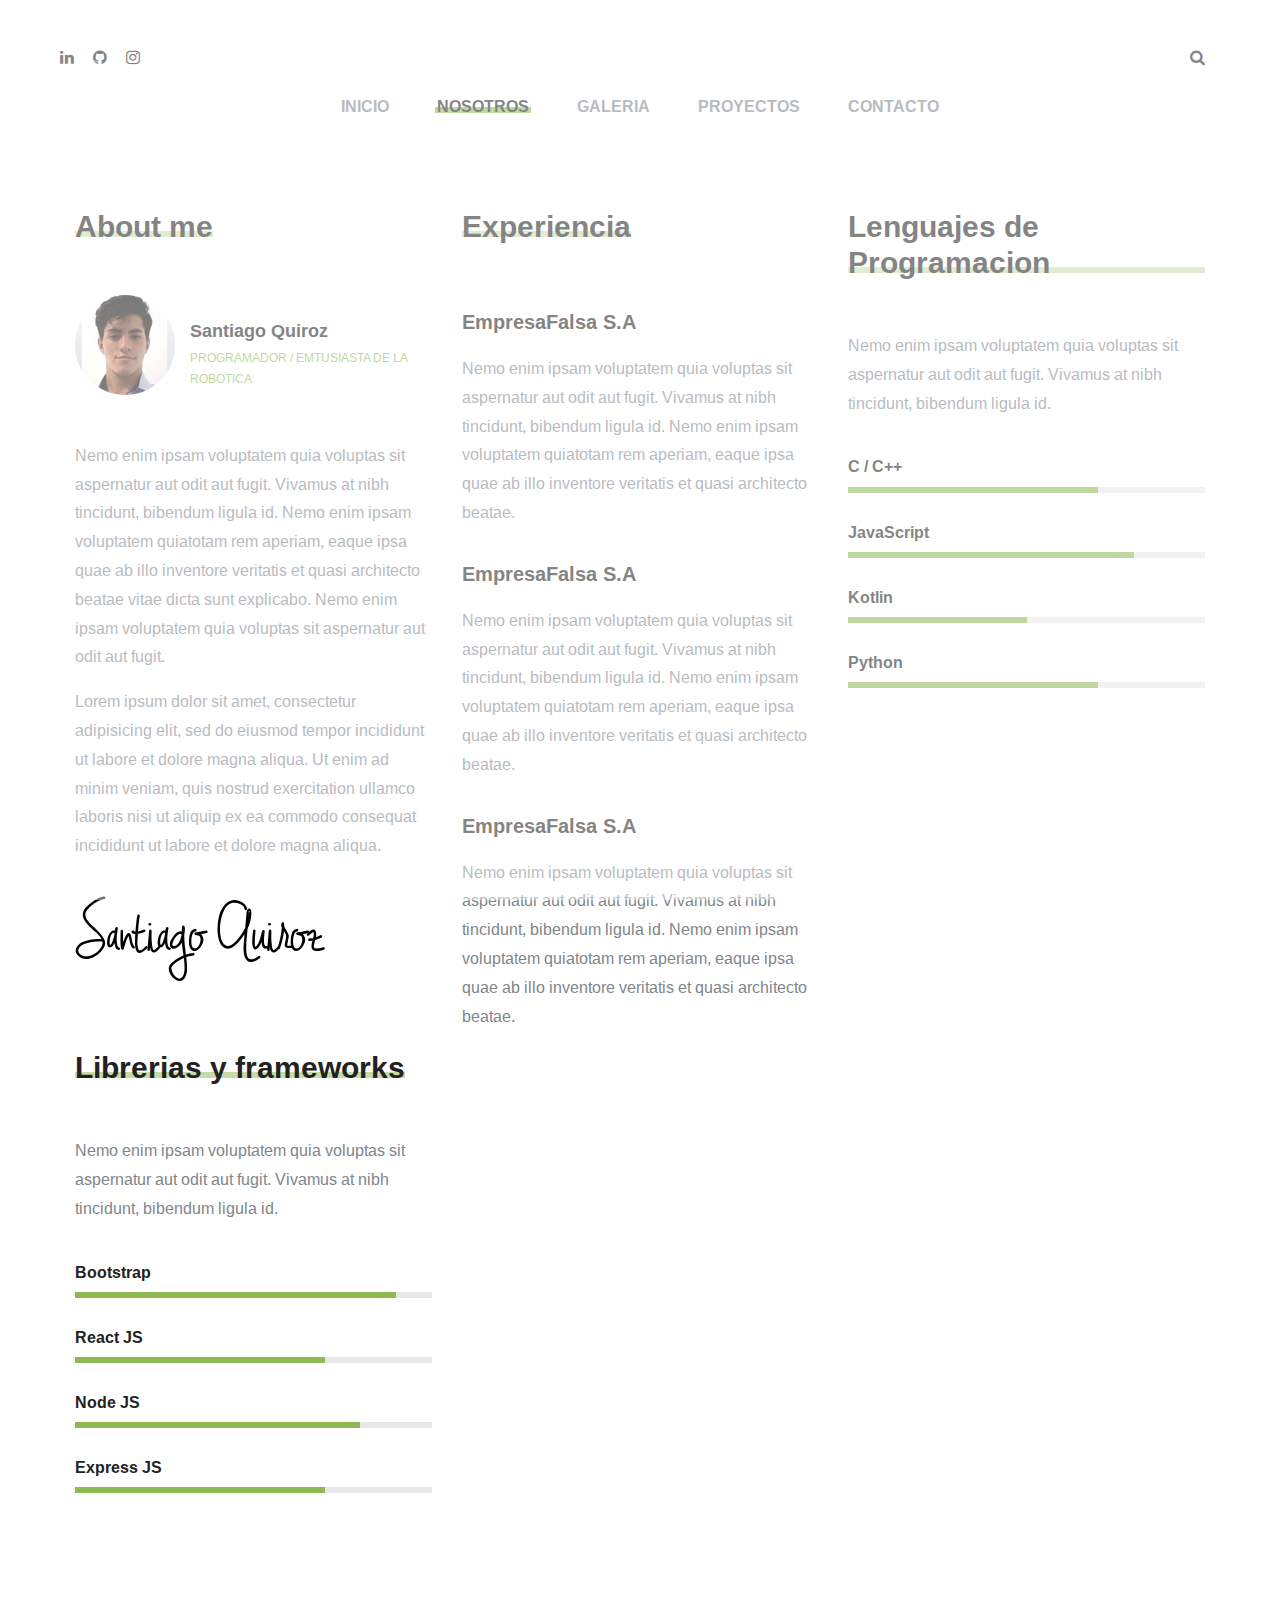
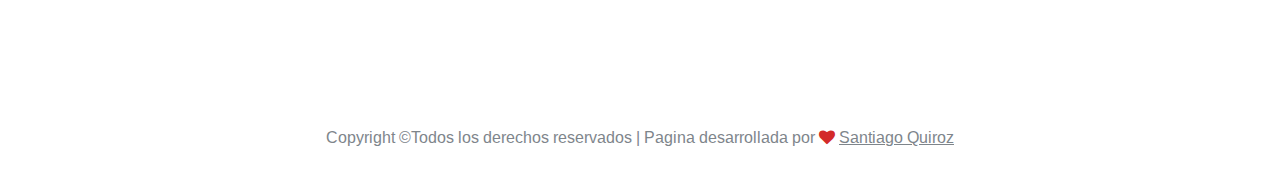
==== about.html @ 4788b3f0 "Primer version de portafolio" ====
<!DOCTYPE html>
<html lang="es">
<head>
	<title>Santiago Quiroz</title>
	<meta charset="UTF-8">
	<meta name="description" content="Portafolios y curriculum vitae Santiago Quiroz">
	<meta name="keywords" content="portafolios, CV, proyectos, web developer">
	<meta name="viewport" content="width=device-width, initial-scale=1.0">
	<!-- Estilos -->
	<link rel="stylesheet" href="css/bootstrap.min.css"/>
	<link rel="stylesheet" href="css/font-awesome.min.css"/>
	<link rel="stylesheet" href="css/slicknav.min.css"/>

	<!-- Estilos Css -->
	<link rel="stylesheet" href="css/style.css"/>

</head>
<body>
	<!-- Page Preloder -->
	<div id="preloder">
		<div class="loader"></div>
	</div>

	<!-- Header-->
	<header class="header">
		<div class="container-fluid">
			<div class="row">
				<div class="col-sm-4 col-md-3 order-2 order-sm-1">
					<div class="header__social">
						<a href="https://www.linkedin.com/in/santiago-quiroz-dev"><i class="fa fa-linkedin"></i></a>
						<a href="https://www.linkedin.com/in/santiago-quiroz-dev"><i class="fa fa-github"></i></a>
						<a href="https://www.linkedin.com/in/santiago-quiroz-dev"><i class="fa fa-instagram"></i></a>
					</div>
				</div>
				<div class="col-sm-4 col-md-6 order-1  order-md-2 text-center">
					<a href="./index.html" class="site-logo">
						<img src="img/logo.png" alt="">
					</a>
				</div>
				<div class="col-sm-4 col-md-3 order-3 order-sm-3">
					<div class="header__switches">
						<a href="#" class="search-switch"><i class="fa fa-search"></i></a>
						<a href="#" class="nav-switch"><i class="fa fa-bars"></i></a>
						<!--<a href="#"><i class="fa fa-shopping-cart"></i></a>-->
					</div>
				</div>
			</div>
			<nav class="main__menu">
				<ul class="nav__menu">
					<li><a href="./index.html">Inicio</a></li>
					<li><a href="./about.html" class="menu--active">Nosotros</a></li>
					<li><a href="./gallery.html">Galeria</a></li>
					<li><a href="./blog.html">Proyectos</a>
						<ul class="sub__menu">
							<li><a href="./blog-single.html">My Blog</a></li>
						</ul>
					</li>
					<li><a href="./contact.html">Contacto</a></li>
				</ul>
			</nav>
		</div>
	</header>
	<!-- Nosotros -->
	<section class="about__page">
		<div class="container-fluid">
			<div class="row">
				<div class="col-lg-4">
					<div class="about__text">
						<h3 class="about__title">About me</h3>
						<div class="about__meta">
							<img src="img/profile.jpg" alt="">
							<div class="about__meta__info">
								<h5>Santiago Quiroz</h5>
								<p>Programador / Emtusiasta de la robotica</p>
							</div>
						</div>
						<p>
							Nemo enim ipsam voluptatem quia voluptas sit aspernatur aut odit aut fugit. 
							Vivamus at nibh tincidunt, bibendum ligula id. Nemo enim ipsam voluptatem 
							quiatotam rem aperiam, eaque ipsa quae ab illo inventore veritatis et quasi 
							architecto beatae vitae dicta sunt explicabo. Nemo enim ipsam voluptatem quia 
							voluptas sit aspernatur aut odit aut fugit.
						</p>
						<p>
							Lorem ipsum dolor sit amet, consectetur adipisicing elit, sed do eiusmod tempor 
							incididunt ut labore et dolore magna aliqua. Ut enim ad minim veniam, quis nostrud 
							exercitation ullamco laboris nisi ut aliquip ex ea commodo consequat incididunt ut 
							labore et dolore magna aliqua.
						</p>
						<img src="img/signature.png" alt="">
					</div>
				</div>
				<div class="col-lg-4">
					<div class="experience__text">
						<h3 class="about__title">Experiencia</h3>
						<div class="experience__item">
							<h4>EmpresaFalsa S.A</h4>
							<p>
								Nemo enim ipsam voluptatem quia voluptas sit aspernatur aut odit aut fugit. 
								Vivamus at nibh tincidunt, bibendum ligula id. Nemo enim ipsam voluptatem 
								quiatotam rem aperiam, eaque ipsa quae ab illo inventore veritatis et quasi 
								architecto beatae.
							</p>
						</div>
						<div class="experience__item">
							<h4>EmpresaFalsa S.A</h4>
							<p>
								Nemo enim ipsam voluptatem quia voluptas sit aspernatur aut odit aut fugit. 
								Vivamus at nibh tincidunt, bibendum ligula id. Nemo enim ipsam voluptatem 
								quiatotam rem aperiam, eaque ipsa quae ab illo inventore veritatis et quasi 
								architecto beatae.
							</p>
						</div>
						<div class="experience__item">
							<h4>EmpresaFalsa S.A</h4>
							<p>
								Nemo enim ipsam voluptatem quia voluptas sit aspernatur aut odit aut fugit. 
								Vivamus at nibh tincidunt, bibendum ligula id. Nemo enim ipsam voluptatem 
								quiatotam rem aperiam, eaque ipsa quae ab illo inventore veritatis et quasi 
								architecto beatae.
							</p>
						</div>
					</div>
				</div>
				<!--Skills (Lenguajes)-->

				<div class="col-lg-4">
					<div class="skills__text">
						<h3 class="about__title">Lenguajes de Programacion</h3>
						<p>
							Nemo enim ipsam voluptatem quia voluptas sit aspernatur aut odit aut fugit. 
							Vivamus at nibh tincidunt, bibendum ligula id. 
						</p>
						<div class="single-progress-item">
							<h6>C / C++</h6>
							<div class="progress-bar-style" data-progress="70"></div>
						</div>
						<div class="single-progress-item">
							<h6>JavaScript</h6>
							<div class="progress-bar-style" data-progress="80"></div>
						</div>
						<div class="single-progress-item">
							<h6>Kotlin</h6>
							<div class="progress-bar-style" data-progress="50"></div>
						</div>
						<div class="single-progress-item">
							<h6>Python</h6>
							<div class="progress-bar-style" data-progress="70"></div>
						</div>
					</div>
				</div>
				<!--Skills Librerias y Frameworks-->
				<div class="col-lg-4">
					<div class="skills__text">
						<h3 class="about__title">Librerias y frameworks</h3>
						<p>
							Nemo enim ipsam voluptatem quia voluptas sit aspernatur aut odit aut fugit. 
							Vivamus at nibh tincidunt, bibendum ligula id. 
						</p>
						<div class="single-progress-item">
							<h6>Bootstrap</h6>
							<div class="progress-bar-style" data-progress="90"></div>
						</div>
						<div class="single-progress-item">
							<h6>React JS</h6>
							<div class="progress-bar-style" data-progress="70"></div>
						</div>
						<div class="single-progress-item">
							<h6>Node JS</h6>
							<div class="progress-bar-style" data-progress="80"></div>
						</div>
						<div class="single-progress-item">
							<h6>Express JS</h6>
							<div class="progress-bar-style" data-progress="70"></div>
						</div>
					</div>
				</div>
			</div>
		</div>
	</section>

	<!-- Footer -->
	<footer class="footer__section">
		<div class="container">
			<div class="footer__copyright__text">
				<p>Copyright &copy;Todos los derechos reservados | Pagina desarrollada por <i class="fa fa-heart" aria-hidden="true"></i> <a href="https://github.com/EmilianoQuiroz" target="_blank">Santiago Quiroz</a></p>
			</div>
		</div>
	</footer>
	<!-- Lupita -->
	<div class="search-model">
		<div class="h-100 d-flex align-items-center justify-content-center">
			<div class="search-close-switch">+</div>
			<form class="search-model-form">
				<input type="text" id="search-input" placeholder="Search here.....">
			</form>
		</div>
	</div>

	<!--====== Javascripts & Jquery ======-->
	<script src="js/vendor/jquery-3.2.1.min.js"></script>
	<script src="js/jquery.slicknav.min.js"></script>
	<script src="js/slick.min.js"></script>
	<script src="js/main.js"></script>

	</body>
</html>
---- css/style.css ----
/* =================================
------------------------------------
  Boto | Photography HTML Template
  Version: 1.0
  Copyright By: ColorLib
 ------------------------------------
 ====================================*/

/*----------------------------------------*/
/* Template default CSS
/*----------------------------------------*/

@import url("https://fonts.googleapis.com/css2?family=Arimo:ital,wght@0,400;0,700;1,400;1,700&display=swap");


html,
body {
	height: 100%;
	font-family: "Arimo", sans-serif;
	-webkit-font-smoothing: antialiased;
}

h1,
h2,
h3,
h4,
h5,
h6 {
	margin: 0;
	color: #222222;
	font-family: "Arimo", sans-serif;
	font-weight: 700;
}

h1 {
	font-size: 70px;
}

h2 {
	font-size: 36px;
	line-height: 1.4;
}

h3 {
	font-size: 30px;
}

h4 {
	font-size: 24px;
}

h5 {
	font-size: 18px;
}

h6 {
	font-size: 16px;
}

p {
	font-size: 16px;
	color: #7E858B;
	line-height: 1.8;
}

img {
	max-width: 100%;
}

input:focus,
select:focus,
button:focus,
textarea:focus {
	outline: none;
}

a:hover,
a:focus {
	text-decoration: none;
	outline: none;
}

ul,
ol {
	padding: 0;
	margin: 0;
}

@media (min-width: 1200px) {
	.container {
		max-width: 1200px;
	}
}

/* Preloder */

#preloder {
	position: fixed;
	width: 100%;
	height: 100%;
	top: 0;
	left: 0;
	z-index: 999999;
	background: #ffffff;
}

.loader {
	width: 40px;
	height: 40px;
	position: absolute;
	top: 50%;
	left: 50%;
	margin-top: -13px;
	margin-left: -13px;
	border-radius: 60px;
	animation: loader 0.8s linear infinite;
	-webkit-animation: loader 0.8s linear infinite;
}

@keyframes loader {
	0% {
		-webkit-transform: rotate(0deg);
		transform: rotate(0deg);
		border: 4px solid #f44336;
		border-left-color: transparent;
	}
	50% {
		-webkit-transform: rotate(180deg);
		transform: rotate(180deg);
		border: 4px solid #673ab7;
		border-left-color: transparent;
	}
	100% {
		-webkit-transform: rotate(360deg);
		transform: rotate(360deg);
		border: 4px solid #f44336;
		border-left-color: transparent;
	}
}

@-webkit-keyframes loader {
	0% {
		-webkit-transform: rotate(0deg);
		border: 4px solid #f44336;
		border-left-color: transparent;
	}
	50% {
		-webkit-transform: rotate(180deg);
		border: 4px solid #673ab7;
		border-left-color: transparent;
	}
	100% {
		-webkit-transform: rotate(360deg);
		border: 4px solid #f44336;
		border-left-color: transparent;
	}
}

/*---------------------
   Helper CSS
 -----------------------*/

.section-title {
	text-align: center;
	margin-bottom: 55px;
}

.section-title img {
	margin-bottom: 15px;
}

.section-title h2 {
	font-weight: 400;
	font-size: 38px;
	text-transform: uppercase;
}

.section-title p {
	padding-top: 15px;
	margin-bottom: 0;
}

.set-bg {
	background-repeat: no-repeat;
	background-size: cover;
	background-position: top center;
}

.spad {
	padding-top: 100px;
	padding-bottom: 100px;
}

.text-white h1,
.text-white h2,
.text-white h3,
.text-white h4,
.text-white h5,
.text-white h6,
.text-white p,
.text-white span,
.text-white li,
.text-white a {
	color: #fff;
}

/*---------------------
  Commom elements
-----------------------*/

.site-btn {
	display: inline-block;
	font-size: 16px;
	padding: 16px 15px;
	min-width: 180px;
	color: #fff;
	background: #8DB952;
	line-height: 1;
	text-align: center;
	font-weight: 700;
	border: none;
	border-radius: 2px;
}

.site-btn i {
	font-size: 24px;
	position: relative;
	top: 5px;
	margin-left: 4px;
}

.site-btn:hover {
	color: #fff;
}

.section__title {
	text-align: center;
	padding-bottom: 40px;
	margin-bottom: 45px;
	position: relative;
}

.section__title:after {
	position: absolute;
	content: "";
	width: 60px;
	height: 4px;
	left: calc(50% - 30px);
	bottom: 0;
	background: #8DB952;
}

.section__title h2 {
	margin-bottom: 0;
	text-transform: uppercase;
}

@media (max-width: 576px) {
	.section__title h2 {
		font-size: 24px;
	}
}

.search-model {
	display: none;
	position: fixed;
	width: 100%;
	height: 100%;
	left: 0;
	top: 0;
	background: #ffffff;
	z-index: 99999;
}

.search-model-form {
	padding: 0 15px;
}

.search-model-form input {
	width: 500px;
	font-size: 34px;
	border: none;
	border-bottom: 2px solid #ededed;
	background: 0 0;
	color: #999;
}

@media (max-width: 576px) {
	.search-model-form input {
		width: 100%;
		font-size: 24px;
	}
}

.search-close-switch {
	position: absolute;
	width: 50px;
	height: 50px;
	background: #333;
	color: #fff;
	text-align: center;
	border-radius: 50%;
	font-size: 39px;
	line-height: 28px;
	top: 30px;
	cursor: pointer;
	-webkit-transform: rotate(45deg);
	-ms-transform: rotate(45deg);
	transform: rotate(45deg);
	display: -webkit-box;
	display: -ms-flexbox;
	display: flex;
	-webkit-box-align: center;
	-ms-flex-align: center;
	align-items: center;
	-webkit-box-pack: center;
	-ms-flex-pack: center;
	justify-content: center;
}

.pt83 {
	padding-top: 83px;
}

/*---------------------
   Header section
 -----------------------*/

.header {
	padding: 40px 45px 0;
	padding-top: 40px;
}

@media (max-width: 576px) {
	.header {
		padding: 40px 0 0;
	}
}

@media (max-width: 576px) {
	.header__social {
		display: none;
	}
}

.header__social a,
.header__switches a {
	display: inline-block;
	color: #222222;
	padding-top: 5px;
	margin-right: 15px;
	font-size: 16px;
}

.header__social a:last-child,
.header__switches a:last-child {
	margin-right: 0;
}

.header__social a.nav-switch,
.header__switches a.nav-switch {
	display: none;
	width: 40px;
	height: 40px;
	border-radius: 50%;
	background: #e1e1e1;
	text-align: center;
	padding-top: 9px;
	margin-top: -9px;
}

@media (max-width: 576px) {
	.header__social a.nav-switch,
	.header__switches a.nav-switch {
		display: inline-block;
	}
}

.header__switches {
	text-align: right;
}

@media (max-width: 576px) {
	.header__switches {
		text-align: center;
		padding-top: 20px;
	}
}

/*----------
   Menu
 ---------*/

.main__menu {
	position: relative;
	right: 0;
	padding-top: 25px;
	text-align: center;
}

@media (max-width: 576px) {
	.main__menu .nav__menu {
		display: none;
	}
}

.main__menu .nav__menu>li {
	display: inline-block;
	position: relative;
}

.main__menu .nav__menu>li:last-child a {
	margin-right: 0;
}

.main__menu .nav__menu>li>a {
	position: relative;
	font-size: 16px;
	color: #7E858B;
	font-weight: 700;
	padding: 5px 2px;
	margin-right: 40px;
	text-transform: uppercase;
}

@media only screen and (min-width: 576px) and (max-width: 767px) {
	.main__menu .nav__menu>li>a {
		margin-right: 20px;
	}
}

.main__menu .nav__menu>li>a:after {
	position: absolute;
	content: "";
	width: 0;
	height: 6px;
	left: 0;
	bottom: 8px;
	background: #8DB952;
	z-index: -1;
	-webkit-transition: 0.3s;
	-o-transition: 0.3s;
	transition: 0.3s;
}

.main__menu .nav__menu>li>a.menu--active {
	color: #222222;
}

.main__menu .nav__menu>li>a.menu--active:after {
	width: 100%;
}

.main__menu .nav__menu>li:hover a {
	color: #222222;
}

.main__menu .nav__menu>li:hover a:after {
	width: 100%;
}

.main__menu .nav__menu>li:hover .sub__menu {
	top: 100%;
	opacity: 1;
	visibility: visible;
	margin-top: 15px;
}

.main__menu .nav__menu>li .sub__menu {
	position: absolute;
	text-align: left;
	padding: 10px 0;
	width: 170px;
	left: 0;
	top: 100%;
	margin-top: 50px;
	-webkit-box-shadow: 0 9px 50px rgba(0, 0, 0, 0.1);
	box-shadow: 0 9px 50px rgba(0, 0, 0, 0.1);
	background: #fff;
	opacity: 0;
	visibility: hidden;
	z-index: 99;
	-webkit-transition: all 0.4s;
	-o-transition: all 0.4s;
	transition: all 0.4s;
}

.main__menu .nav__menu>li .sub__menu:after {
	position: absolute;
	content: "";
	width: 100%;
	height: 25px;
	left: 0;
	top: -25px;
}

.main__menu .nav__menu>li .sub__menu>li {
	display: block;
}

.main__menu .nav__menu>li .sub__menu>li>a {
	display: block;
	display: block;
	padding: 5px 15px;
	color: #7E858B;
	text-transform: none;
	margin: 0;
	font-size: 14px;
	font-weight: 700;
}

.main__menu .nav__menu>li .sub__menu>li>a:hover {
	color: #222222;
}

.main__menu .nav__menu>li .sub__menu>li>a:after {
	display: none;
}

.slicknav_menu {
	background: #f7f7f7;
	padding: 0;
	margin-bottom: 30px;
	text-align: left;
	display: none;
}

@media (max-width: 576px) {
	.slicknav_menu {
		display: block;
	}
}

.slicknav_btn {
	display: none;
}

.slicknav_nav ul {
	margin: 0;
}

.slicknav_nav .slicknav_row:hover {
	border-radius: 0;
	background: transparent;
	color: #222222;
}

.slicknav_nav a:hover {
	border-radius: 0;
	background: transparent;
	color: #222222;
}

.slicknav_nav .slicknav_row,
.slicknav_nav a {
	padding: 11px 25px;
	margin: 0;
	color: #222222;
	font-size: 16px;
	font-weight: 700;
	border-bottom: 1px solid #e9e9e9;
}

.slicknav_nav .slicknav_item a {
	border-bottom: none;
}

/*---------------------
   Hero section
 -----------------------*/

.hero__section {
	padding-top: 120px;
	margin-bottom: 90px;
}

@media (max-width: 576px) {
	.hero__section {
		padding-top: 30px;
	}
}

.slide-item {
	padding: 0 5px;
	outline: none;
	cursor: pointer;
}

.slick-center.slide-item img {
	padding: 0;
	-webkit-transition: all 0.4s ease 0s;
	-o-transition: all 0.4s ease 0s;
	transition: all 0.4s ease 0s;
}

.hero-slider .slick-track {
	-webkit-transition: all 0.1s;
	-o-transition: all 0.1s;
	transition: all 0.1s;
}

.slide-item img {
	height: 570px;
	padding: 65px 0;
	-webkit-transition: 0.4s;
	-o-transition: 0.4s;
	transition: 0.4s;
}

@media (max-width: 576px) {
	.slide-item img {
		padding: 0;
	}
}

.hero-text-slider {
	text-align: center;
	padding-top: 50px;
	max-width: 800px;
	margin: 0 auto;
}

/*---------------------
   Footer section
 -----------------------*/

.footer__copyright__text {
	text-align: center;
	padding-bottom: 5px;
}

.footer__copyright__text p {
	font-size: 16px;
}

.footer__copyright__text i {
	color: #d32a2a;
}

.footer__copyright__text a {
	color: #7E858B;
	text-decoration: underline;
}

.footer__copyright__text a:hover {
	color: #8DB952;
}

/*------------------
   About page
 ------------------*/

.about__page {
	padding: 90px 60px 150px;
}

@media (max-width: 576px) {
	.about__page {
		padding: 30px 0 150px;
	}
}

.about__title {
	display: inline-block;
	margin-bottom: 50px;
	position: relative;
}

.about__title:after {
	position: absolute;
	content: "";
	width: 100%;
	height: 6px;
	left: 0;
	bottom: 8px;
	background: #8DB952;
	opacity: 0.5;
	z-index: -1;
}

.about__text {
	padding-bottom: 50px;
}

.about__text img {
	padding-top: 20px;
}

.about__meta {
	overflow: hidden;
	margin-bottom: 35px;
}

.about__meta img {
	float: left;
	width: 100px;
	height: 100px;
	border-radius: 50%;
	margin-right: 15px;
	padding-top: 0;
}

.about__meta__info {
	overflow: hidden;
	padding-top: 25px;
}

.about__meta__info h5 {
	margin-bottom: 5px;
}

.about__meta__info p {
	text-transform: uppercase;
	font-size: 12px;
	color: #8DB952;
}

.experience__item {
	padding-top: 15px;
	margin-bottom: 20px;
}

.experience__item h4 {
	font-size: 20px;
	margin-bottom: 20px;
}

.skills__text {
	padding-bottom: 50px;
}

.skills__text p {
	margin-bottom: 40px;
}

.single-progress-item {
	margin-bottom: 30px;
}

.single-progress-item h6 {
	margin-bottom: 10px;
}

.progress-bar-style {
	height: 6px;
	background: #E8E8E8;
}

.progress-bar-style .bar-inner {
	height: 100%;
	background: #8DB952;
}

/*-------------------
   Gallery Page
 -------------------*/

.gallery__page {
	padding: 80px 15px 65px;
}

@media (max-width: 576px) {
	.gallery__page {
		padding: 30px 15px 65px;
	}
}

.gallery__warp {
	max-width: 1570px;
	margin: 0 auto;
}

.gallery__item {
	display: block;
	margin-bottom: 30px;
}

.gallery__item img {
	min-width: 100%;
}

.fr-position-outside {
	left: 0;
	top: 0;
	right: auto;
	bottom: auto;
}

.fr-position-text {
	color: #fff;
}

.fr-window-skin-fresco.fr-window-ui-outside .fr-close-background,
.fr-window-skin-fresco.fr-window-ui-outside .fr-close:hover .fr-close-background {
	background-color: transparent;
}

.fr-thumbnail-active {
	border: 2px solid #8DB952;
}

/*----------------
   Blog Page
 ----------------*/

.blog__page {
	padding: 90px 0 55px;
}

@media (max-width: 576px) {
	.blog__page {
		padding: 30px 0 55px;
	}
}

.blog__warp {
	max-width: 1570px;
	padding: 0 15px;
	margin: 0 auto;
}

.blog__item {
	height: 370px;
	position: relative;
	margin-bottom: 30px;
	background-position: center;
}

.blog__item.blog__item--long {
	height: 770px;
}

.blog__item::after {
	position: absolute;
	content: "";
	width: 100%;
	height: 100%;
	left: 0;
	top: 0;
	background: -webkit-gradient(linear, left top, left bottom, from(rgba(0, 0, 0, 0)), color-stop(43%, rgba(0, 0, 0, 0)), to(rgba(0, 0, 0, 0.49)));
	background: -o-linear-gradient(top, rgba(0, 0, 0, 0) 0%, rgba(0, 0, 0, 0) 43%, rgba(0, 0, 0, 0.49) 100%);
	background: linear-gradient(to bottom, rgba(0, 0, 0, 0) 0%, rgba(0, 0, 0, 0) 43%, rgba(0, 0, 0, 0.49) 100%);
}

@media (max-width: 576px),
only screen and (min-width: 576px) and (max-width: 767px) {
	.blog__item h3 {
		font-size: 22px;
	}
}

.blog__content {
	position: absolute;
	bottom: 30px;
	padding: 0 30px;
	z-index: 2;
}

.blog__content h4 {
	font-size: 22px;
}

.blog__content h4 a {
	color: #fff;
}

.blog__date {
	font-size: 12px;
	font-weight: 700;
	color: #fff;
	margin-bottom: 10px;
}

/*-------------------
   Blog Single Page
 --------------------*/

.blog__slider {
	padding: 70px 0 60px;
}

@media (max-width: 576px) {
	.blog__slider {
		padding: 30px 0 60px;
	}
}

.blog__slider .slick-track {
	margin-left: 380px;
}

@media only screen and (min-width: 768px) and (max-width: 991px) {
	.blog__slider .slick-track {
		margin-left: 250px;
	}
}

@media only screen and (min-width: 576px) and (max-width: 767px),
(max-width: 576px) {
	.blog__slider .slick-track {
		margin-left: 0;
	}
}

.blog__slider__item {
	outline: none;
	padding: 0 3px;
}

.blog__container {
	max-width: 1000px;
	padding: 0 15px;
	margin: 0 auto 30px;
}

.blog__container p {
	font-size: 18px;
}

.blog__container h4 {
	font-size: 22px;
	margin-bottom: 20px;
}

.blog__header {
	text-align: center;
}

.blog__cata {
	display: inline-block;
	font-size: 12px;
	font-weight: 700;
	padding: 4px 13px;
	border-radius: 2px;
	color: #fff;
	background: #8DB952;
	margin-bottom: 20px;
}

.blog__single__title {
	font-size: 44px;
	margin-bottom: 30px;
	line-height: 1.2;
}

.blog__metas {
	margin-bottom: 30px;
}

.blog__metas .blog__meta {
	position: relative;
	display: inline-block;
	margin-right: 18px;
	margin-bottom: 5px;
	padding-right: 20px;
	font-size: 14px;
	color: #7E858B;
}

.blog__metas .blog__meta:after {
	position: absolute;
	content: "|";
	font-size: 14px;
	right: 0;
	top: 0;
	color: #7E858B;
}

.blog__metas .blog__meta:last-child {
	margin-right: 0;
	padding-right: 0;
}

.blog__metas .blog__meta:last-child:after {
	display: none;
}

.blog__article blockquote {
	max-width: 1170px;
	margin: 50px auto;
	padding: 45px 45px 55px;
	background-color: #EAEFE5;
	background-image: url("../img/blog-single/quote.png");
	background-repeat: no-repeat;
	background-position: right 60px bottom -10px;
}

.blog__article blockquote p {
	color: #222222;
	font-size: 20px;
	line-height: 1.5;
	margin-bottom: 25px;
}

.blog__article blockquote h4 {
	font-size: 16px;
	margin-bottom: 10px;
}

.blog__article blockquote h5 {
	font-size: 14px;
	text-transform: uppercase;
	color: #8DB952;
	letter-spacing: 2px;
}

.blog__banner {
	max-width: 1170px;
	margin: 0 auto;
}

.blog__banner img {
	min-width: 100%;
}

.post__footer {
	border-top: 1px solid #E8E8E8;
	padding-top: 30px;
	margin-bottom: 70px;
}

.post__tags a {
	display: inline-block;
	font-family: "Raleway", sans-serif;
	color: #7E858B;
	font-size: 12px;
	font-weight: 700;
	padding: 5px 21px;
	margin-bottom: 5px;
	margin-right: 2px;
	background-color: #F3F3F3;
	-webkit-transition: 0.3s;
	-o-transition: 0.3s;
	transition: 0.3s;
}

.post__tags a:hover {
	background: #8DB952;
	color: #fff;
}

.post__share {
	text-align: right;
}

@media only screen and (min-width: 576px) and (max-width: 767px),
(max-width: 576px) {
	.post__share {
		text-align: left;
		padding-top: 35px;
	}
}

.post__share span {
	display: inline-block;
	font-size: 16px;
	font-weight: 700;
}

.post__share a {
	display: inline-block;
	font-size: 16px;
	color: #7E858B;
	margin-left: 30px;
}

.post__share a:first-child {
	margin-left: 0;
}

.comment__area {
	padding-bottom: 100px;
}

.comment__area h2 {
	margin-bottom: 40px;
}

.comment__form input,
.comment__form textarea {
	width: 100%;
	height: 50px;
	font-size: 16px;
	padding: 15px 20px;
	margin-bottom: 26px;
	color: #222222;
	border: 1px solid rgba(0, 0, 0, 0.1);
}

.comment__form input:focus,
.comment__form textarea:focus {
	border: 1px solid #8DB952;
}

.comment__form textarea {
	height: 110px;
	resize: none;
	margin-bottom: 50px;
}

.blog__details__comment {
	border-bottom: 1px solid #EBEBEB;
	padding-bottom: 30px;
}

.blog__details__comment h4 {
	color: #222222;
	text-transform: uppercase;
	margin-bottom: 50px;
}

.recent__post {
	padding: 75px 15px 60px;
	border-top: 1px solid #E8E8E8;
}

.recent__post h2 {
	margin-bottom: 65px;
}

.recent__post .blog__item {
	background-position: center;
}

/*----------------
   Contact Page
 ----------------*/

.contact__warp {
	max-width: 802px;
	padding: 170px 15px 130px;
	margin: 0 auto;
}

@media (max-width: 576px) {
	.contact__warp {
		padding: 30px 15px 130px;
	}
}

.contact__social {
	padding-top: 20px;
	margin-bottom: 40px;
}

.contact__social a {
	display: inline-block;
	text-align: center;
	width: 40px;
	height: 40px;
	padding-top: 8px;
	margin-right: 6px;
	color: #222222;
	border-radius: 50%;
	background: #E8E8E8;
	-webkit-transition: 0.3s;
	-o-transition: 0.3s;
	transition: 0.3s;
}

.contact__social a:hover {
	background: #8DB952;
	color: #ffffff;
}

.contact__text p {
	font-size: 18px;
	color: #222222;
}

.contact__form {
	padding-top: 20px;
}

.contact__form input,
.contact__form textarea {
	width: 100%;
	height: 50px;
	font-size: 16px;
	padding: 15px 20px;
	margin-bottom: 26px;
	color: #222222;
	border: 1px solid rgba(0, 0, 0, 0.1);
}

.contact__form input:focus,
.contact__form textarea:focus {
	border: 1px solid #8DB952;
}

.contact__form textarea {
	height: 110px;
	resize: none;
	margin-bottom: 50px;
}
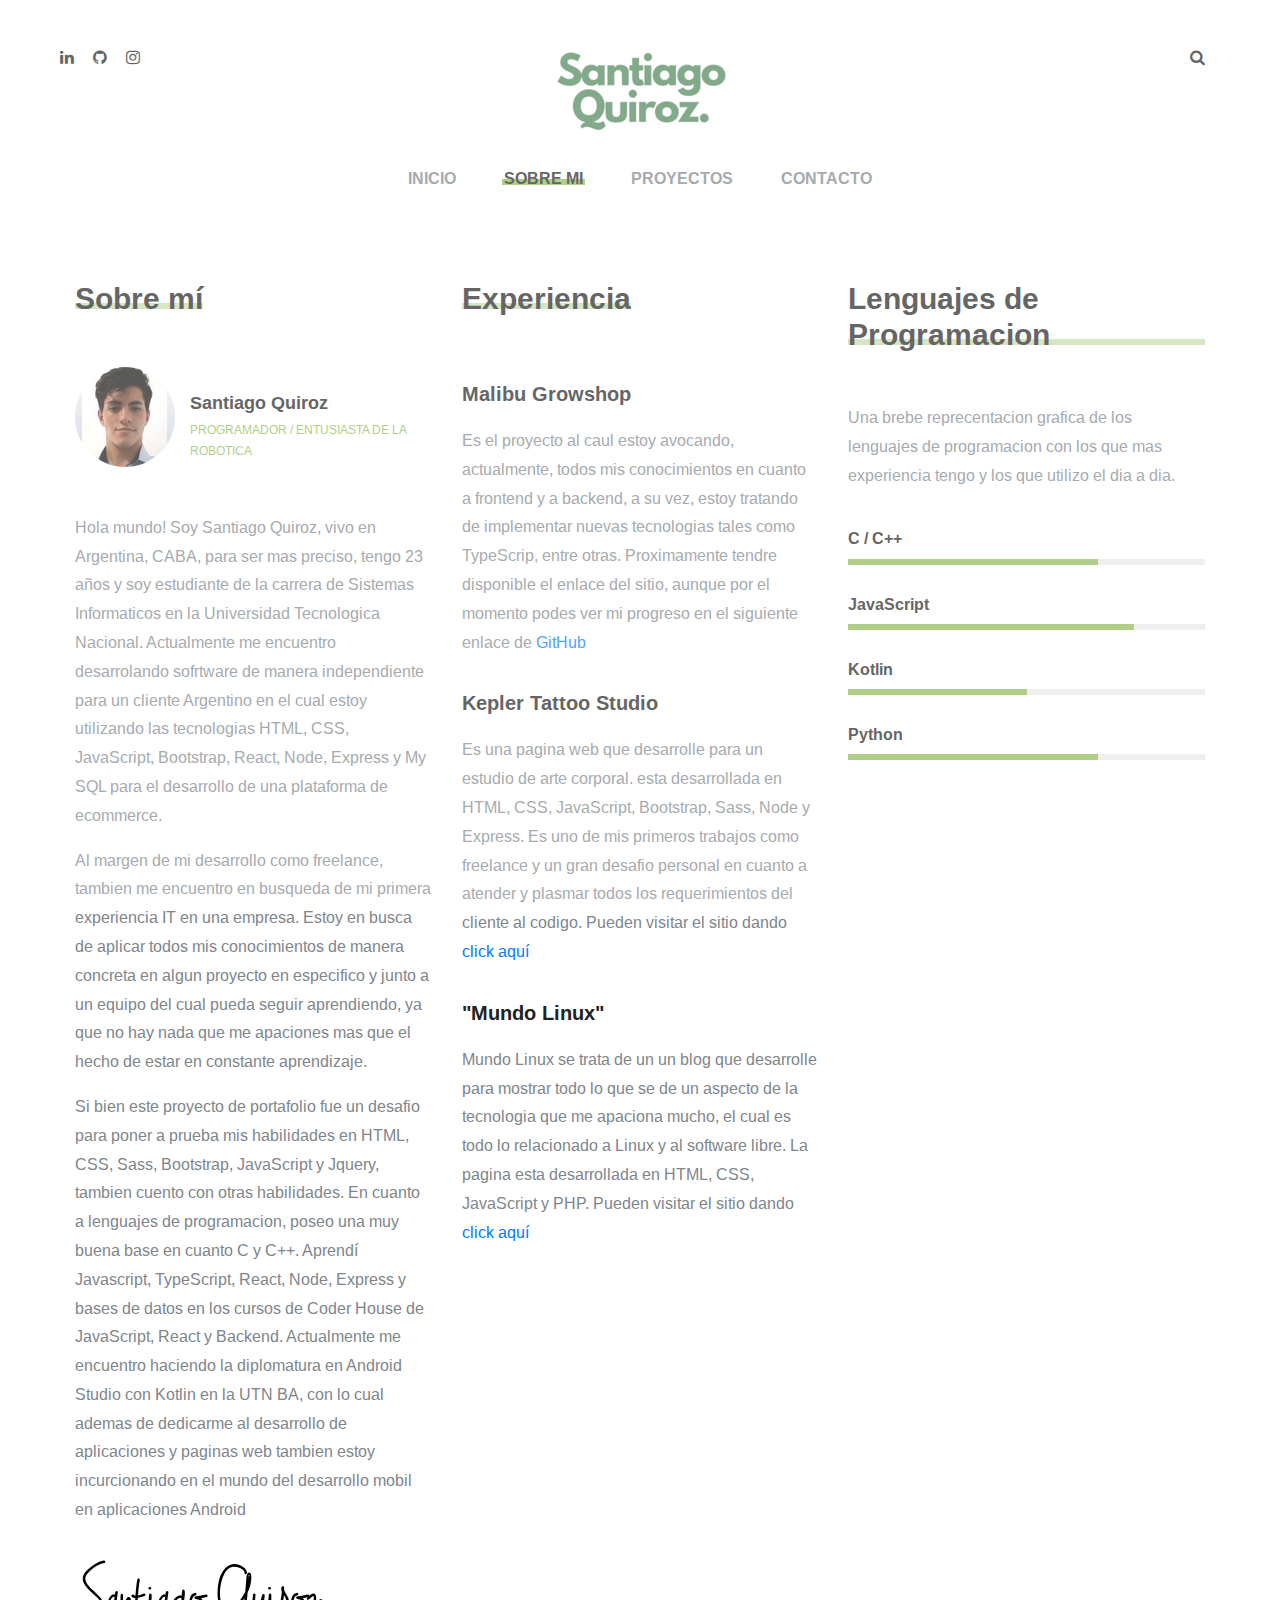
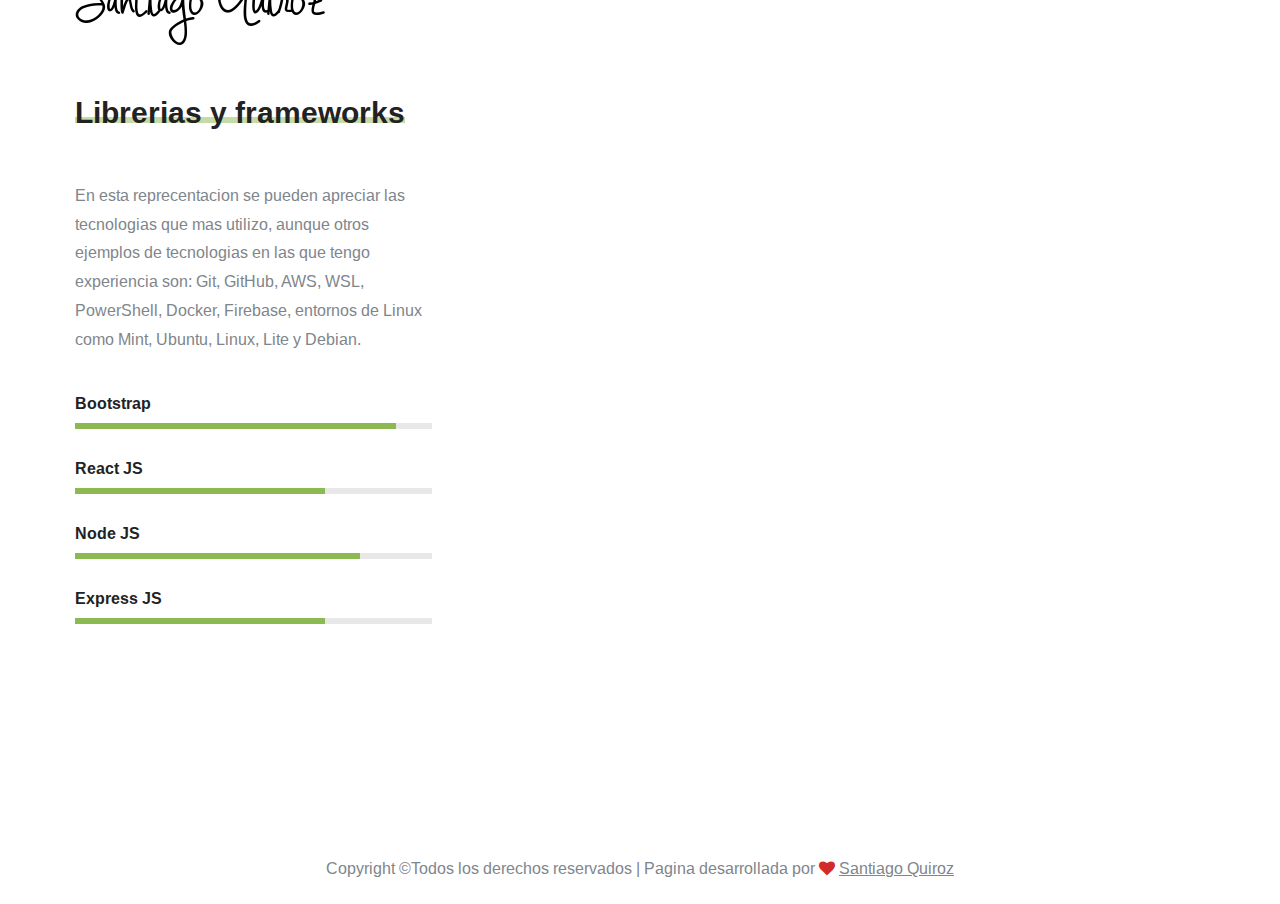
==== commit c10cf301: "Cambios" ====
--- a/about.html
+++ b/about.html
@@ -28,8 +28,8 @@
 				<div class="col-sm-4 col-md-3 order-2 order-sm-1">
 					<div class="header__social">
 						<a href="https://www.linkedin.com/in/santiago-quiroz-dev"><i class="fa fa-linkedin"></i></a>
-						<a href="https://www.linkedin.com/in/santiago-quiroz-dev"><i class="fa fa-github"></i></a>
-						<a href="https://www.linkedin.com/in/santiago-quiroz-dev"><i class="fa fa-instagram"></i></a>
+						<a href="https://github.com/EmilianoQuiroz"><i class="fa fa-github"></i></a>
+						<a href="https://www.instagram.com/santiago.quiroz98/"><i class="fa fa-instagram"></i></a>
 					</div>
 				</div>
 				<div class="col-sm-4 col-md-6 order-1  order-md-2 text-center">
@@ -48,11 +48,11 @@
 			<nav class="main__menu">
 				<ul class="nav__menu">
 					<li><a href="./index.html">Inicio</a></li>
-					<li><a href="./about.html" class="menu--active">Nosotros</a></li>
-					<li><a href="./gallery.html">Galeria</a></li>
+					<li><a href="./about.html" class="menu--active">Sobre mi</a></li>
+					<!--<li><a href="./gallery.html">Galeria</a></li>-->
 					<li><a href="./blog.html">Proyectos</a>
 						<ul class="sub__menu">
-							<li><a href="./blog-single.html">My Blog</a></li>
+							<li><a href="./blog-single.html">Mi Blog</a></li>
 						</ul>
 					</li>
 					<li><a href="./contact.html">Contacto</a></li>
@@ -66,26 +66,38 @@
 			<div class="row">
 				<div class="col-lg-4">
 					<div class="about__text">
-						<h3 class="about__title">About me</h3>
+						<h3 class="about__title">Sobre mí</h3>
 						<div class="about__meta">
 							<img src="img/profile.jpg" alt="">
 							<div class="about__meta__info">
 								<h5>Santiago Quiroz</h5>
-								<p>Programador / Emtusiasta de la robotica</p>
+								<p>Programador / Entusiasta de la robotica</p>
 							</div>
 						</div>
 						<p>
-							Nemo enim ipsam voluptatem quia voluptas sit aspernatur aut odit aut fugit. 
-							Vivamus at nibh tincidunt, bibendum ligula id. Nemo enim ipsam voluptatem 
-							quiatotam rem aperiam, eaque ipsa quae ab illo inventore veritatis et quasi 
-							architecto beatae vitae dicta sunt explicabo. Nemo enim ipsam voluptatem quia 
-							voluptas sit aspernatur aut odit aut fugit.
-						</p>
-						<p>
-							Lorem ipsum dolor sit amet, consectetur adipisicing elit, sed do eiusmod tempor 
-							incididunt ut labore et dolore magna aliqua. Ut enim ad minim veniam, quis nostrud 
-							exercitation ullamco laboris nisi ut aliquip ex ea commodo consequat incididunt ut 
-							labore et dolore magna aliqua.
+							Hola mundo! Soy Santiago Quiroz, vivo en Argentina, CABA, para ser mas
+							preciso, tengo 23 años y soy estudiante de la carrera de Sistemas Informaticos 
+							en la Universidad Tecnologica Nacional. Actualmente me encuentro desarrolando 
+							sofrtware de manera independiente para un cliente Argentino en el cual estoy 
+							utilizando las tecnologias HTML, CSS, JavaScript, Bootstrap, React, Node, Express
+							y My SQL para el desarrollo de una plataforma de ecommerce.
+						</p>
+						<p>
+							Al margen de mi desarrollo como freelance, tambien me encuentro en busqueda de
+							mi primera experiencia IT en una empresa. Estoy en busca de aplicar todos mis
+							conocimientos de manera concreta en algun proyecto en especifico y junto a un 
+							equipo del cual pueda seguir aprendiendo, ya que no hay nada que me apaciones mas 
+							que el hecho de estar en constante aprendizaje.
+						</p>
+						<p>
+							Si bien este proyecto de portafolio fue un desafio para poner a prueba mis habilidades 
+							en HTML, CSS, Sass, Bootstrap, JavaScript y Jquery, tambien cuento con otras habilidades.
+							En cuanto a lenguajes de programacion, poseo una muy buena base en cuanto C y C++. Aprendí
+							Javascript, TypeScript, React, Node, Express y bases de datos en los cursos de Coder House
+							de JavaScript, React y Backend. Actualmente me encuentro haciendo la diplomatura en 
+							Android Studio con Kotlin en la UTN BA, con lo cual ademas de dedicarme al desarrollo de 
+							aplicaciones y paginas web tambien estoy incurcionando en el mundo del desarrollo mobil en
+							aplicaciones Android
 						</p>
 						<img src="img/signature.png" alt="">
 					</div>
@@ -94,30 +106,33 @@
 					<div class="experience__text">
 						<h3 class="about__title">Experiencia</h3>
 						<div class="experience__item">
-							<h4>EmpresaFalsa S.A</h4>
+							<h4>Malibu Growshop</h4>
 							<p>
-								Nemo enim ipsam voluptatem quia voluptas sit aspernatur aut odit aut fugit. 
-								Vivamus at nibh tincidunt, bibendum ligula id. Nemo enim ipsam voluptatem 
-								quiatotam rem aperiam, eaque ipsa quae ab illo inventore veritatis et quasi 
-								architecto beatae.
+								Es el proyecto al caul estoy avocando, actualmente, todos mis conocimientos
+								en cuanto a frontend y a backend, a su vez, estoy tratando de implementar
+								nuevas tecnologias tales como TypeScrip, entre otras.
+								Proximamente tendre disponible el enlace del sitio, aunque por el momento
+								podes ver mi progreso en el siguiente enlace de <a href="#">GitHub</a>
 							</p>
 						</div>
 						<div class="experience__item">
-							<h4>EmpresaFalsa S.A</h4>
+							<h4>Kepler Tattoo Studio</h4>
 							<p>
-								Nemo enim ipsam voluptatem quia voluptas sit aspernatur aut odit aut fugit. 
-								Vivamus at nibh tincidunt, bibendum ligula id. Nemo enim ipsam voluptatem 
-								quiatotam rem aperiam, eaque ipsa quae ab illo inventore veritatis et quasi 
-								architecto beatae.
+								Es una pagina web que desarrolle para un estudio de arte corporal.
+								esta desarrollada en HTML, CSS, JavaScript, Bootstrap, Sass, Node 
+								y Express. Es uno de mis primeros trabajos como freelance y un gran
+								desafio personal en cuanto a atender y plasmar todos los requerimientos 
+								del cliente al codigo.
+								Pueden visitar el sitio dando <a href="#" target="_blank">click aquí</a>
 							</p>
 						</div>
 						<div class="experience__item">
-							<h4>EmpresaFalsa S.A</h4>
+							<h4>"Mundo Linux"</h4>
 							<p>
-								Nemo enim ipsam voluptatem quia voluptas sit aspernatur aut odit aut fugit. 
-								Vivamus at nibh tincidunt, bibendum ligula id. Nemo enim ipsam voluptatem 
-								quiatotam rem aperiam, eaque ipsa quae ab illo inventore veritatis et quasi 
-								architecto beatae.
+							Mundo Linux se trata de un un blog que desarrolle para mostrar todo lo que se 
+							de un aspecto de la tecnologia que me apaciona mucho, el cual es todo lo relacionado 
+							a Linux y al software libre. La pagina esta desarrollada en HTML, CSS, JavaScript y PHP.
+							Pueden visitar el sitio dando <a href="" target="_blank">click aquí</a>
 							</p>
 						</div>
 					</div>
@@ -128,8 +143,8 @@
 					<div class="skills__text">
 						<h3 class="about__title">Lenguajes de Programacion</h3>
 						<p>
-							Nemo enim ipsam voluptatem quia voluptas sit aspernatur aut odit aut fugit. 
-							Vivamus at nibh tincidunt, bibendum ligula id. 
+							Una brebe reprecentacion grafica de los lenguajes de programacion con los
+							que mas experiencia tengo y los que utilizo el dia a dia.
 						</p>
 						<div class="single-progress-item">
 							<h6>C / C++</h6>
@@ -154,8 +169,10 @@
 					<div class="skills__text">
 						<h3 class="about__title">Librerias y frameworks</h3>
 						<p>
-							Nemo enim ipsam voluptatem quia voluptas sit aspernatur aut odit aut fugit. 
-							Vivamus at nibh tincidunt, bibendum ligula id. 
+							En esta reprecentacion se pueden apreciar las tecnologias que mas utilizo,
+							aunque otros ejemplos de tecnologias en las que tengo experiencia son:
+							Git, GitHub, AWS, WSL, PowerShell, Docker, Firebase, entornos de Linux como 
+							Mint, Ubuntu, Linux, Lite y Debian.
 						</p>
 						<div class="single-progress-item">
 							<h6>Bootstrap</h6>
--- a/css/style.css
+++ b/css/style.css
@@ -1,14 +1,10 @@
 /* =================================
 ------------------------------------
-  Boto | Photography HTML Template
+  Portafolio Santiago Quiroz
   Version: 1.0
-  Copyright By: ColorLib
+  Copyright By: Santiago Quiroz
  ------------------------------------
  ====================================*/
-
-/*----------------------------------------*/
-/* Template default CSS
-/*----------------------------------------*/
 
 @import url("https://fonts.googleapis.com/css2?family=Arimo:ital,wght@0,400;0,700;1,400;1,700&display=swap");
 
@@ -92,7 +88,7 @@
 	}
 }
 
-/* Preloder */
+/* Precarga */
 
 #preloder {
 	position: fixed;
@@ -205,7 +201,7 @@
 }
 
 /*---------------------
-  Commom elements
+  Elementos
 -----------------------*/
 
 .site-btn {
@@ -323,7 +319,7 @@
 }
 
 /*---------------------
-   Header section
+   Header
  -----------------------*/
 
 .header {
@@ -621,7 +617,7 @@
 }
 
 /*---------------------
-   Footer section
+   Footer
  -----------------------*/
 
 .footer__copyright__text {
@@ -647,7 +643,7 @@
 }
 
 /*------------------
-   About page
+   About me
  ------------------*/
 
 .about__page {
@@ -752,7 +748,7 @@
 }
 
 /*-------------------
-   Gallery Page
+   Galleria
  -------------------*/
 
 .gallery__page {
@@ -800,7 +796,7 @@
 }
 
 /*----------------
-   Blog Page
+   Proyectos
  ----------------*/
 
 .blog__page {
@@ -872,7 +868,7 @@
 }
 
 /*-------------------
-   Blog Single Page
+   Mi Blog
  --------------------*/
 
 .blog__slider {
@@ -1123,7 +1119,7 @@
 }
 
 /*----------------
-   Contact Page
+   Contacto
  ----------------*/
 
 .contact__warp {
